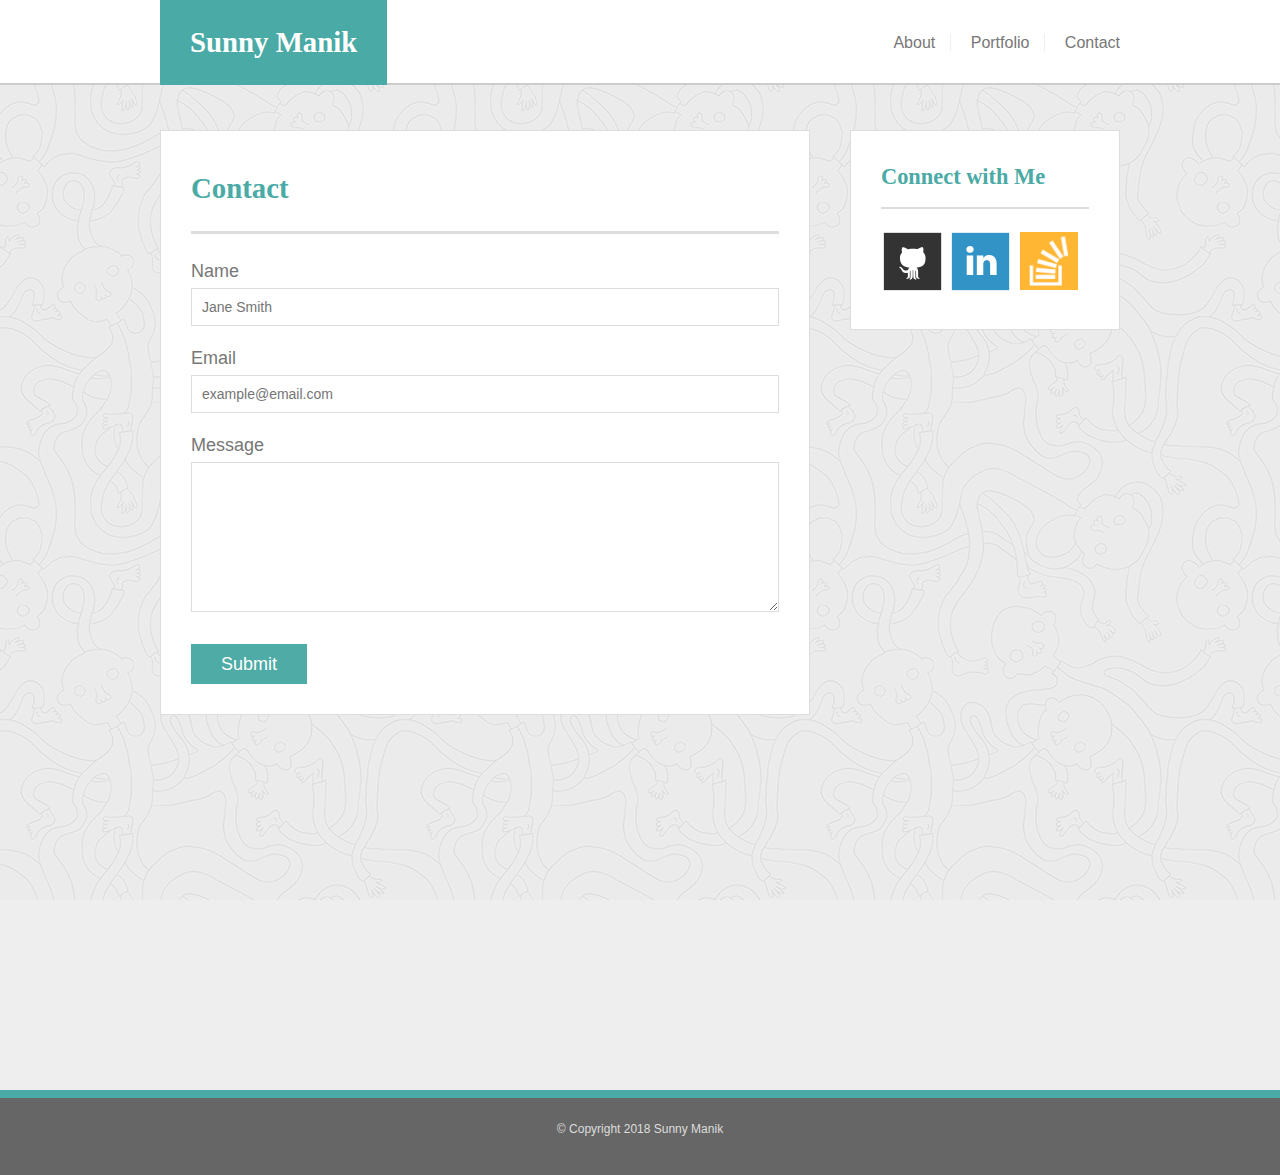
==== contact.html @ 481b3575 "initial attempt with fixed widths" ====
<!doctype html>
<html lang="en-us">

<head>

    <meta charset="UTF-8">
    <meta name="viewport" content="width=device-width, initial-scale=1">
    <title>Sunny's Portfolio</title>
    <link rel="stylesheet" type="text/css" href="assets/css/reset.css">
    <link rel="stylesheet" type="text/css" href="assets/css/style.css">

</head>

<body>

    <nav>

        <div class="wrapper clearfix">

            <a id="logo" href="index.html">Sunny Manik</a>

            <div class="folio-tabs">

                <a href="index.html">About</a>
                <a href="portfolio.html">Portfolio</a>
                <a href="contact.html">Contact</a>

            </div>

        </div>

    </nav>

    <section class="main clearfix">

        <div class="bio">

            <h1>Contact</h1>

            <p>

                <label for="name">Name</label>
                <input type="text" id="name" name="name" placeholder="Jane Smith">

                <label for="email">Email</label>
                <input type="email" name="email" placeholder="example@email.com">

                <label for="message">Message</label>
                <textarea rows="8" name="message" class="form-control" placeholder=""></textarea>

                <a class="button" href="#">Submit</a>

            </p>

        </div>

        <div class="side-panel clearfix">

            <h2>Connect with Me</h2>

            <a href="https://github.com/skmanik" target="_blank">
                <img src="assets/images/github.png" alt="Github" />
            </a>
            <a href="https://linkedin.com/in/sundeep-manik-226010155" target="_blank">
                <img src="assets/images/linkedin.png" alt="LinkedIn" />
            </a>
            <a href="https://stackexchange.com/users/12903399/s-manik" id="stupidpic" target="_blank">
                <img src="assets/images/stackoverflow.png" alt="Stack Overflow" />
            </a>

        </div>

    </section>

    <div class="push"></div>

    <footer>

        <span>© Copyright 2018 Sunny Manik</span>

    </footer>

</body>


</html>
---- assets/css/style.css ----
html {
    -webkit-box-sizing: border-box;
    -moz-box-sizing: border-box;
    box-sizing: border-box;
}

*, *:before, *:after {
    -webkit-box-sizing: inherit;
    -moz-box-sizing: inherit;
    box-sizing: inherit;
}

html, body { height: 100%; }

body {
    font-family: 'Arial', 'Helvetica Neue', Helvetica, sans-serif;
    color: #777777;
    background: #eee url('../images/pattern.png') repeat fixed;
    min-width: 960px;
    -webkit-font-smoothing: antialiased;
    -moz-osx-font-smoothing: grayscale;
}

h1, h2 {
    font-family: 'Georgia', Times, Times New Roman, serif;
    font-weight: bold;
    color: #4aaaa5;
}

h1 {
    font-size: 1.8em;
    padding-bottom: 15px;
    border-bottom: 3px solid #dddddd;
    margin-bottom: 20px;
    line-height: 1.9em;
}

h2 {
    font-size: 1.4em;
    padding-bottom: 15px;
    border-bottom: 2px solid #dddddd;
    margin-bottom: 20px;
    line-height: 1.4em;
}

em {
    font-style: italic;
}

.clearfix:after { 
    content: "."; 
    visibility: hidden; 
    display: block; 
    height: 0; 
    clear: both;
}

nav {
    position: fixed;
    z-index: 9999;
    top: 0;
    left: 0;
    width: 100%;
    height: 85px;
    background: #fff;
    border-bottom: 2px solid #cccccc;
}

nav .wrapper {
    width: 960px;
    margin: 0 auto;
}

nav #logo {
    float: left;
    background: #4aaaa5;
    color: #fff;
    font-family: 'Georgia', Times, Times New Roman, serif;
    font-weight: bold;
    font-size: 1.8em;
    line-height: 85px;
    padding: 0 30px;
    text-decoration: none !important;
}

nav .folio-tabs {
    float: right;
    line-height: 85px;
}

nav .folio-tabs a {
    display: inline;
    padding: 0 15px;
    border-right: 1px solid #eee;
    text-decoration: none !important;
    color: inherit !important;
}

nav .folio-tabs a:last-child {
    padding-right: 0;
    border: none;
}

.main {
    position: relative;
    width: 960px;
    margin: 130px auto -85px auto;
    min-height: 100%;
}

.main .bio {
    padding: 30px;
    background: #fff;
    width: 650px;
    float: left;
    border: 1px solid #dddddd;
}

.main .bio p {
    line-height: 190%;
    font-size: 18px;
}

.main .bio p img {
    float: left;
    width: 150px;
    height: 150px;
    margin: 9px 20px 0 0;
}

.main .side-panel {
    padding: 30px;
    width: 270px;
    height: 200px;
    background: #fff;
    float: left;
    margin-left: 40px;
    border: 1px solid #dddddd;
}

.main .side-panel a {
    text-decoration: none;
}

.main .side-panel a:last-child {
    margin-left: 2px;
}

.main .side-panel a img {
    width: 64px;
    opacity: 0.8;
}

.main .side-panel #stupidpic img {
    position: relative;
    width: 58px;
    top: -3px;
}

.push {
    height: 145px;
    clear: both;
}

footer {
    text-align: center;
    background: #666;
    width: 100%;
    height: 85px;
    border-top: 8px solid #4aaaa5;
}

footer span {
    display: block;
    padding-top: 25px;
    font-size: 75%;
    color: #dddddd;
}

/* Contact */

input, textarea {
    width: 100%;
    font-size: 14px;
    border: 1px solid #dddddd;
    padding: 10px;
    color: #777;
    margin-bottom: 15px;
}

.main .bio p .button {
    margin-top: 5px;
    display: inline-block;
    padding: 3px 30px;
    background: #4faba5;
    color: #fff;
    text-decoration: none;
}

/* Portfolio */

.main .bio .row {
    margin-bottom: 30px;
}

.main .bio .row:first-of-type {
    margin-top: 30px;
}

.main .bio .row .port-cell {
    position: relative;
    display: block;
    float: left;
    width: 280px;
    height: 200px;
    background: #ddd;
    margin-right: 28px;
    text-decoration: none;
    overflow: hidden;
}

.main .bio .row .port-cell:last-of-type {
    margin-right: 0 !important;
}

.port-cell span {
    display: block;
    position: absolute;
    bottom: 20px;
    left: 0;
    z-index: 2;
    width: 100%;
    text-align: center;
    padding: 15px 0;
    background: #4faba5;
    color: #fff;
    font-family: 'Georgia', Times, Times New Roman, serif;
    font-size: 130%;
}

.port-cell img {
    position: absolute;
    z-index: 1;
    top: 0;
    left: 0;
    width: inherit;
    height: inherit;
}

/* Animations */

#logo:hover,
#logo:active,
#logo:focus,
.main .bio p .button:hover, 
.main .bio p .button:active {
    background: #489c97;
}

nav .folio-tabs a:hover, 
nav .folio-tabs a:active, 
nav .folio-tabs a:focus {
    color: #4faba5 !important;
}

.main .side-panel a img:hover, 
.main .side-panel a img:active, 
.main .side-panel a img:focus {
    opacity: 1;
}

.port-cell span {
    transition: ease-in-out 0.15s;
}

.port-cell:hover span {
    -webkit-transform: translateY(-8px);
    -ms-transform: translateY(-8px);
    transform: translateY(-8px);
}

.port-cell img {
    transition: ease-in-out 0.15s;
}

.port-cell:hover img {
    -webkit-transform: scale(1.1);
    -ms-transform: scale(1.1);
    transform: scale(1.1);
}

/* Media Queries */

@media screen and (max-width: 980px) {

    nav .wrapper, .main {
        width: 750px;
    }

    .main .bio {
        width: 450px;
    }

    .main .side-panel {
        width: 260px;
    }

    .main .bio p img {
        float: none;
        width: 100%;
        height: auto;
    }
}

@media screen and (max-width: 768px) {
}

@media screen and (max-width: 640px) {

    nav {
        position: static;
    }

    .main {
        margin-top: 45px;
    }
}
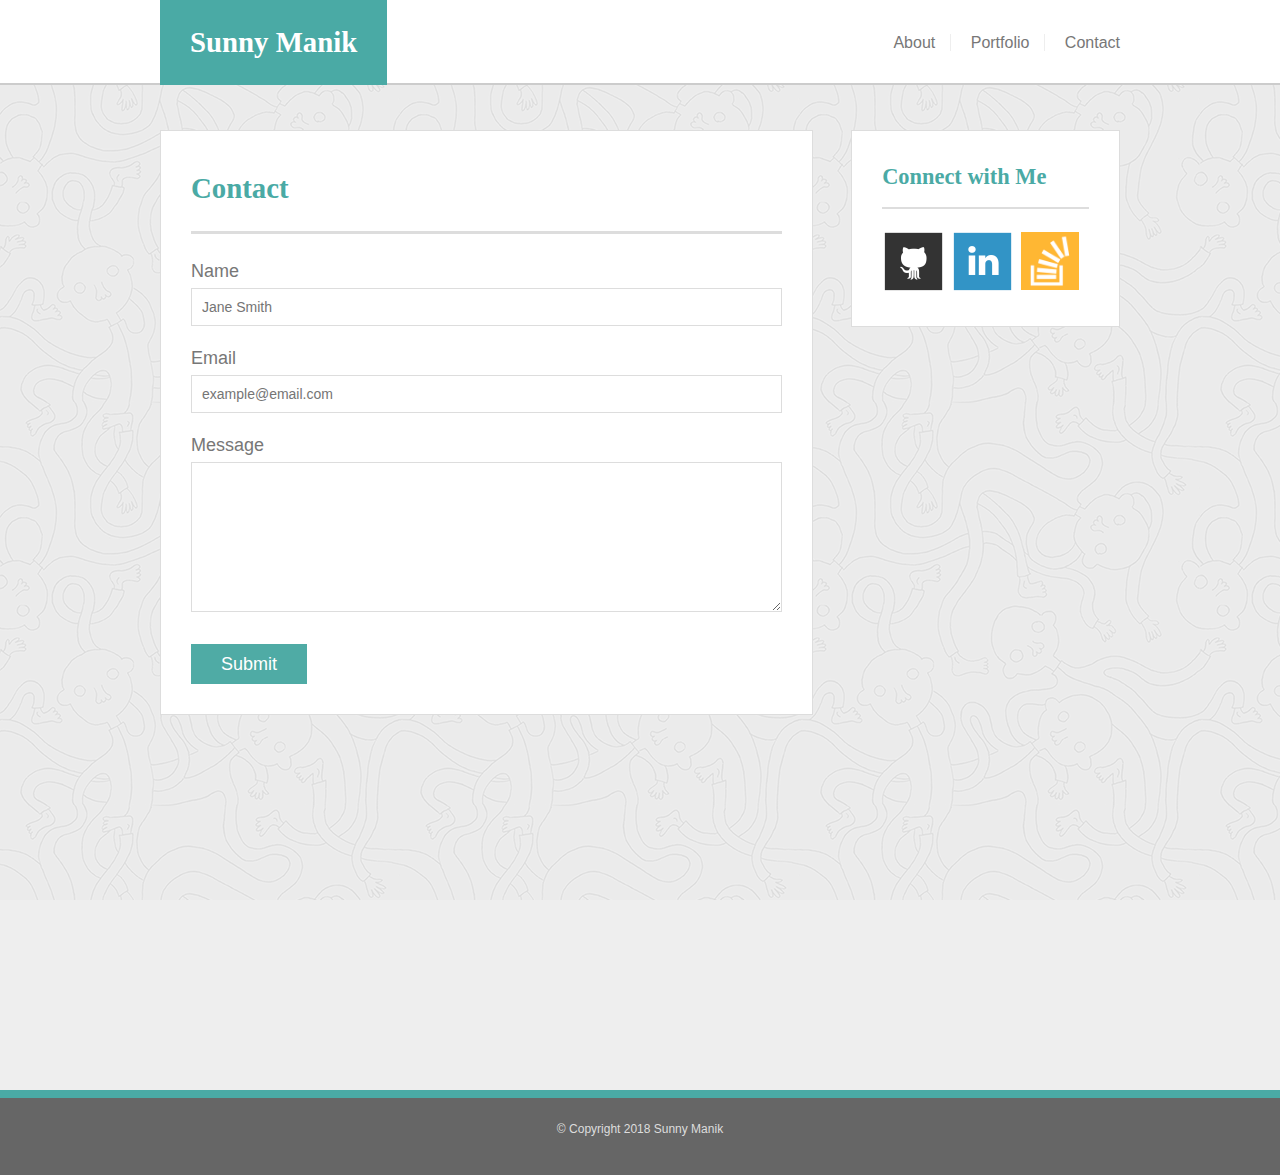
==== commit 419853fc: "Test git config" ====
--- a/contact.html
+++ b/contact.html
@@ -1,7 +1,7 @@
 <!doctype html>
 <html lang="en-us">
 
-<head>
+<head> 
 
     <meta charset="UTF-8">
     <meta name="viewport" content="width=device-width, initial-scale=1">
@@ -83,4 +83,4 @@
 </body>
 
 
-</html>+</html>
--- a/assets/css/style.css
+++ b/assets/css/style.css
@@ -16,7 +16,6 @@
     font-family: 'Arial', 'Helvetica Neue', Helvetica, sans-serif;
     color: #777777;
     background: #eee url('../images/pattern.png') repeat fixed;
-    min-width: 960px;
     -webkit-font-smoothing: antialiased;
     -moz-osx-font-smoothing: grayscale;
 }
@@ -111,7 +110,7 @@
 .main .bio {
     padding: 30px;
     background: #fff;
-    width: 650px;
+    width: 68%;
     float: left;
     border: 1px solid #dddddd;
 }
@@ -130,11 +129,10 @@
 
 .main .side-panel {
     padding: 30px;
-    width: 270px;
-    height: 200px;
+    width: 28%;
     background: #fff;
     float: left;
-    margin-left: 40px;
+    margin-left: 4%;
     border: 1px solid #dddddd;
 }
 
@@ -298,11 +296,11 @@
     }
 
     .main .bio {
-        width: 450px;
+        width: 61%;
     }
 
     .main .side-panel {
-        width: 260px;
+        width: 35%;
     }
 
     .main .bio p img {
@@ -313,16 +311,70 @@
 }
 
 @media screen and (max-width: 768px) {
+
+    nav .wrapper, .main {
+        width: 95%;
+    }
+
+    .main .bio {
+        float: none;
+        width: 100%;
+        margin-bottom: 45px;
+    }
+
+    .main .side-panel {
+        width: 100%;
+        margin-left: 0%;
+    }
+
+    .main .bio p img {
+        float: left;
+        width: 250px;
+        height: auto;
+    }
 }
 
 @media screen and (max-width: 640px) {
 
     nav {
         position: static;
+        height: auto;
+    }
+
+    nav .wrapper {
+        width: 100%;
+    }
+
+    nav #logo {
+        float: none;
+        display: block;
+        text-align: center;
+    }
+
+    nav .folio-tabs {
+        float: none;
+        width: 100%;
+        height: 50px;
+    }
+
+    nav .folio-tabs a {
+        float: left;
+        display: block;
+        width: 33.3%;
+        margin-top: 17px;
+        line-height: 100%;
+        text-align: center;
     }
 
     .main {
-        margin-top: 45px;
-    }
-}
-
+        width: 95%; 
+        margin-top: 20px;
+    }
+
+    .main .bio p img {
+        float: none;
+        width: 100%;
+        height: auto;
+    }
+}
+
